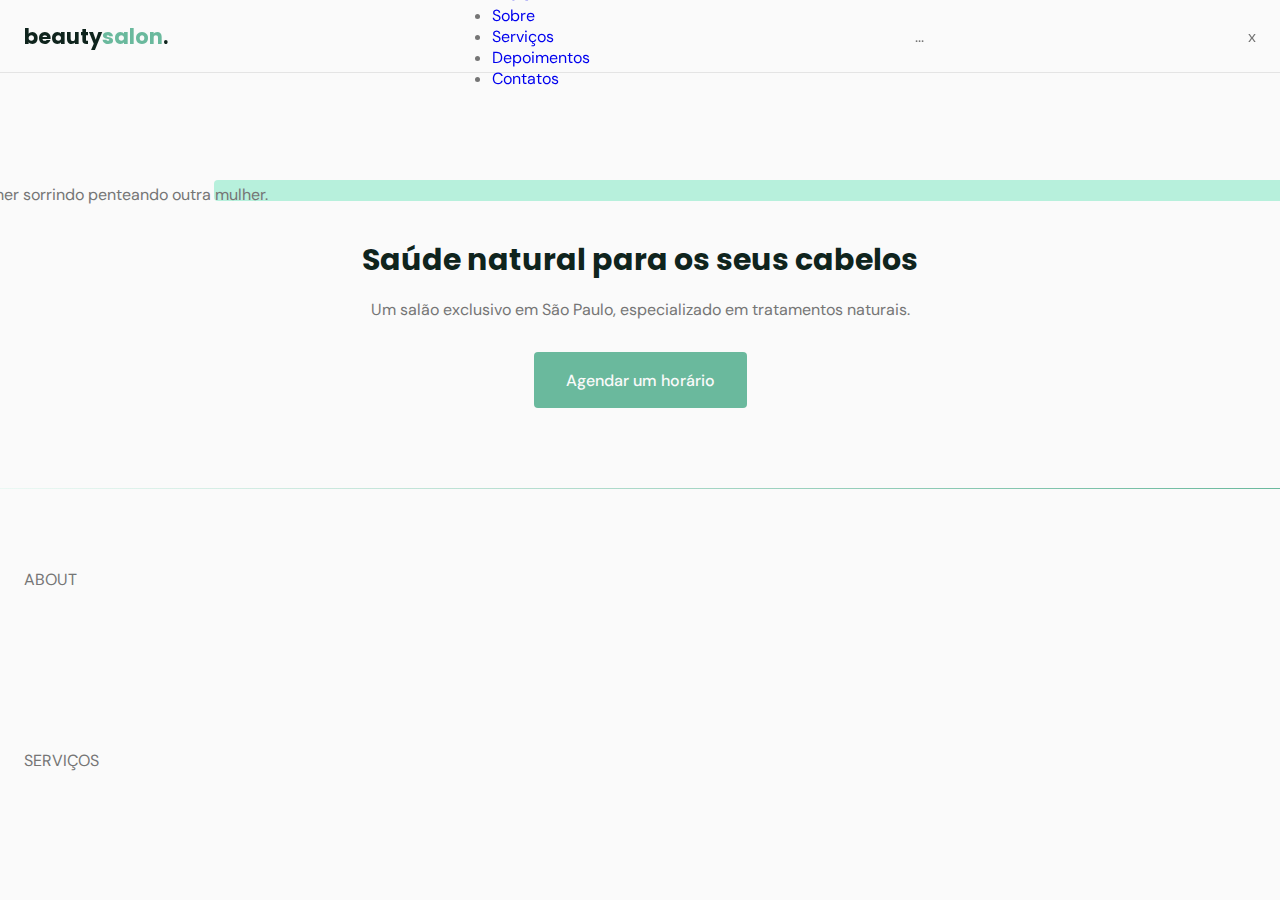
==== index.html @ db8ecf24 "start building the navigation menu" ====
<!DOCTYPE html>
<html lang="pt_BR">
<head>
    <!-- PAGE INFO -->
    <meta charset="UTF-8">
    <meta http-equiv="X-UA-Compatible" content="IE=edge">
    <meta name="viewport" content="width=device-width, initial-scale=1.0">
    <title>OriginSix</title>
    
    <!-- STYLE -->
    <link rel="preconnect" href="https://fonts.googleapis.com">
    <link rel="preconnect" href="https://fonts.gstatic.com" crossorigin>
    <link href="https://fonts.googleapis.com/css2?family=DM+Sans:wght@500;700&family=Poppins:wght@400;500;700&display=swap" rel="stylesheet">
    <link rel="stylesheet" href="style.css">
</head>
<body>
    
    <header id="header">
        <nav class="container">
            <a class="logo" href="#">beauty<span>salon</span>.</a>
            <!-- menu -->
            <div class="menu">
                <ul>
                    <li><a href="#home">Início</a></li>
                    <li><a href="#about">Sobre</a></li>
                    <li><a href="#services">Serviços</a></li>
                    <li><a href="#testimonials">Depoimentos</a></li>
                    <li><a href="#contact">Contatos</a></li>
                </ul>
            
            </div><!-- /menu --> 
            <div class="open">...</div>
            <div class="close">x</div>
            </nav>
    </header>

    <main>
        <section class="section" id="home">
            <div class="container grid">
                <div class="image">
                    <img src="https://images.unsplash.com/photo-1562322140-8baeececf3df?ixlib=rb-1.2.1&ixid=MnwxMjA3fDB8MHxzZWFyY2h8NHx8aGFpcmRyZXNzZXJ8ZW58MHx8MHx8&auto=format&fit=crop&w=500&q=60" alt="Mulher sorrindo penteando outra mulher.">
                </div>
        
                <div class="text">
                    <h1>Saúde natural para os seus cabelos</h1>
                    <p>Um salão exclusivo em São Paulo, especializado em tratamentos naturais.</p>
                    <a class="button" href="#">Agendar um horário</a>
                </div>
            </div>
        </section>

        <div class="divider-1"></div>

        <section class="section" id="about">
            <div class="container grid">ABOUT</div>
        </section>

        <section class="section" id="services">
            <div class="container grid">SERVIÇOS</div>
        </section>





    </main>

    <footer>

    </footer>

    <script src="main.js"></script>
</body>
</html>
---- style.css ----
/*============= RESET CSS ===========*/
* {
    margin: 0;
    padding: 0;
    box-sizing: border-box;
}

a {
    text-decoration: none;
}

img {
    width: 100%;
    height: auto;
}

/*============= VARIAVEIS ===========*/
:root {

    --header-hight: 4.5rem;

    /*==COLORS==*/
    --hue: 159;
    --base-color: hsl(var(--hue) 36% 57%);
    --base-color-second: hsl(var(--hue) 65% 83%);
    --base-color-alt: hsl(var(--hue) 57% 53%);
    --title-color: hsl(var(--hue) 41% 10%);
    --text-color: hsl(0 0% 46%);
    --text-color-light: hsl(0 0% 98%);
    --body-color: hsl(0 0% 98%);

}

/*============= BASE ===========*/
body {
    font: 400 1rem "DM Sans", sans-serif;
    color: var(--text-color);
    background: var(--body-color);
    -webkit-font-smoothing: antialiased;
}

h1 {
    font: 700 1.875rem "Poppins", sans-serif;
    color: var(--title-color);
    -webkit-font-smoothing: auto;
}

.button {
    background-color: var(--base-color);
    color: var(--text-color-light);
    height: 3.5rem;

    display: inline-flex;
    align-items: center;
    padding: 0 2rem;
    border-radius: 0.25rem;
    font: 500 1rem "DM Sans", sans-serif;
    transition: background 0.3s;
}

.button:hover {
    background: var(--base-color-alt);
}

.divider-1 {
    height: 1px;
    background: linear-gradient(
        270deg, hsl(var(--hue), 36%, 57%) 0%,
        hsla(var(--hue), 65%, 88%, 0.34) 100%
    );
}

/*============= LAYOUT ===========*/
.container {
    margin-left: 1.5rem;
    margin-right: 1.5rem;
}

.grid {
    display: grid;
    gap: 2rem;
}

.section {
    padding: 5rem 0;
}

#header {
    border-bottom: 1px solid #e4e4e4;
    margin-bottom: 2rem;
    display: flex;

    position: fixed;
    top: 0;
    left: 0;
    z-index: 100;
    background-color: var(--body-color);
    width: 100%;
}

main {
    margin-top: calc(var(--header-hight) + 2rem);
}

/*============= NAVIGATION ===========*/
nav {
    height: var(--header-hight);
    display: flex;
    justify-content: space-between;
    align-items: center;
    width: 100%;
}

/*============= LOGO ===========*/

.logo {
    font: 700 1.31rem "Poppins", sans-serif;
    color: var(--title-color);
}

.logo span {
    color: var(--base-color);
}

/*============= HOME ===========*/

#home {
    overflow: hidden;
}

#home .container {
    margin: 0;
}

#home .image {
    position: relative;
}

#home .image::before{
    content:'' ;
    height: 100%;
    width: 100%;
    background: var(--base-color-second);
    position: absolute;
    top: -18%;
    left: 16.7%;
    z-index: 0;
}

#home .image img {
    position: relative;
    right: 2.93rem;
}

#home .image img, #home .image::before {
    border-radius: 0.25rem;
}

#home .text {
    margin-left: 1.5rem;
    margin-right: 1.5rem;
    text-align: center;
}

#home .text h1 {
    margin-bottom: 1rem;
}


#home .text p {
    margin-bottom: 2rem;
}
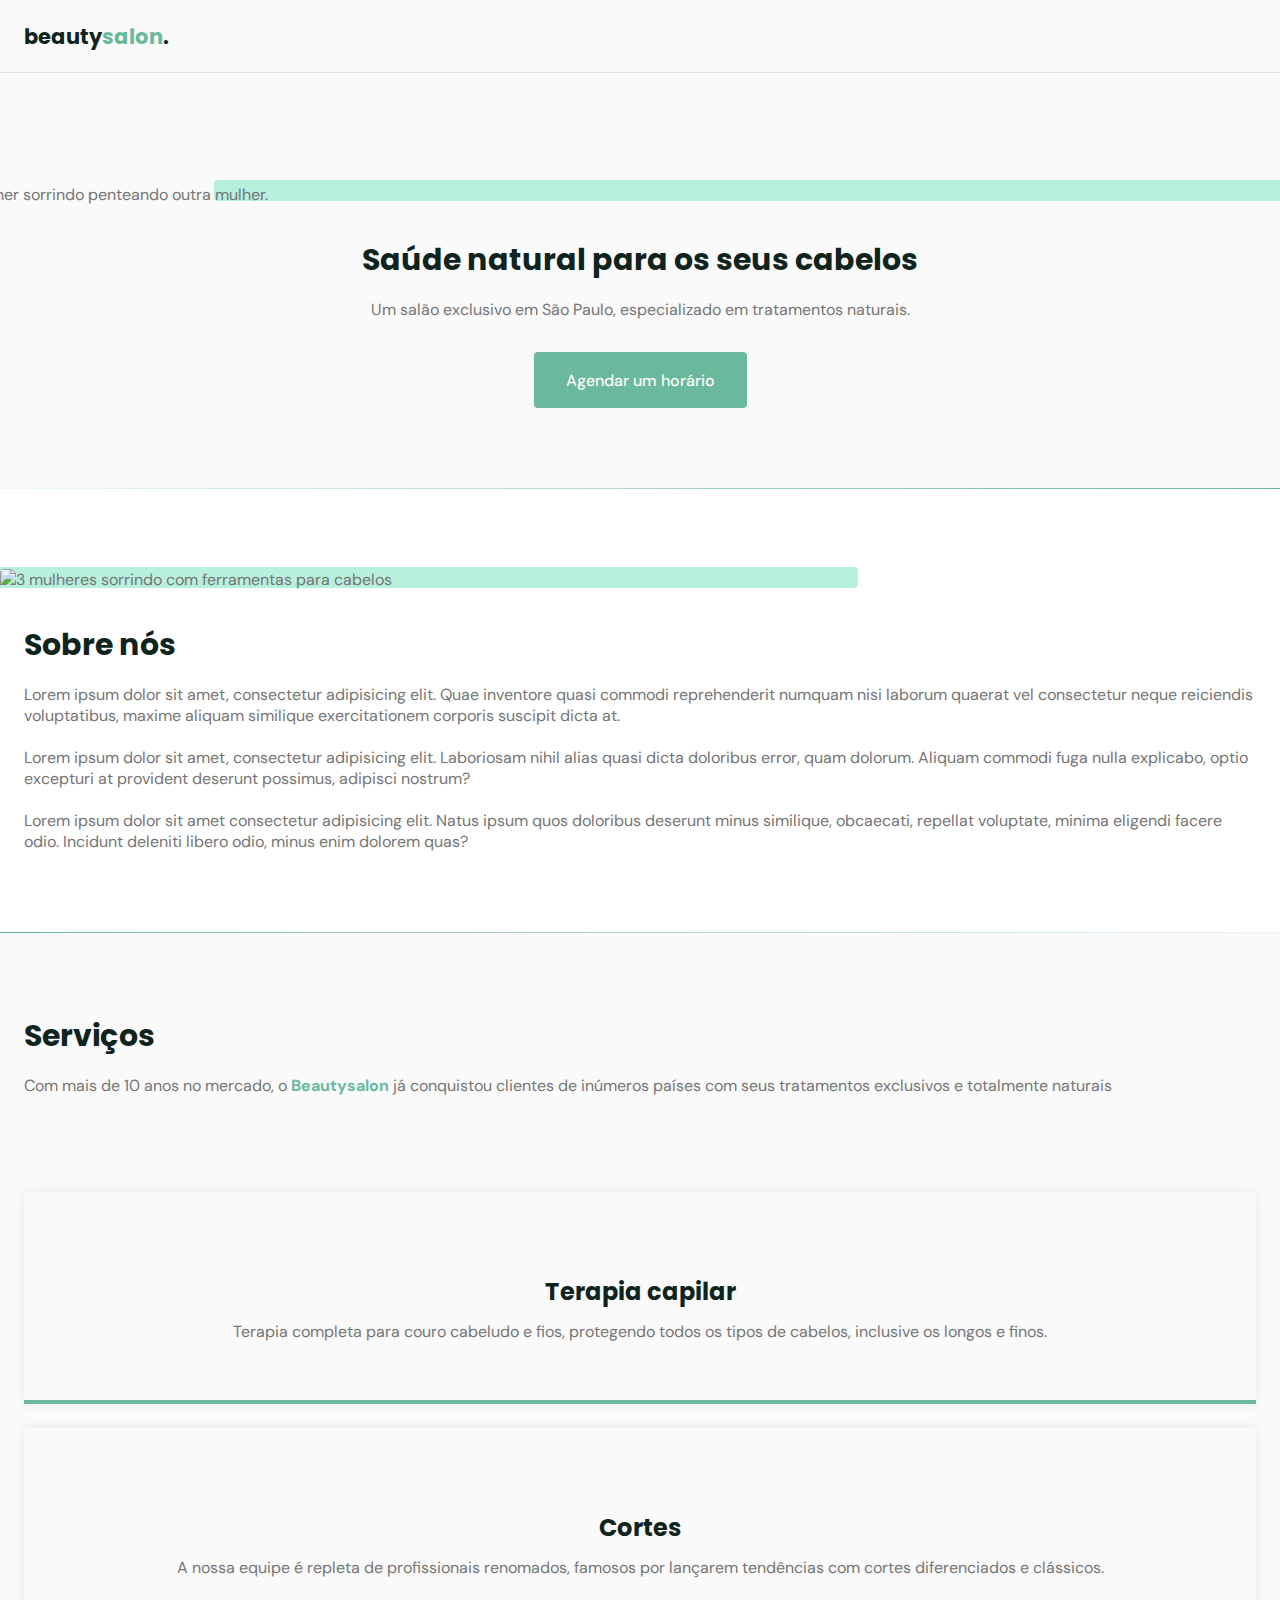
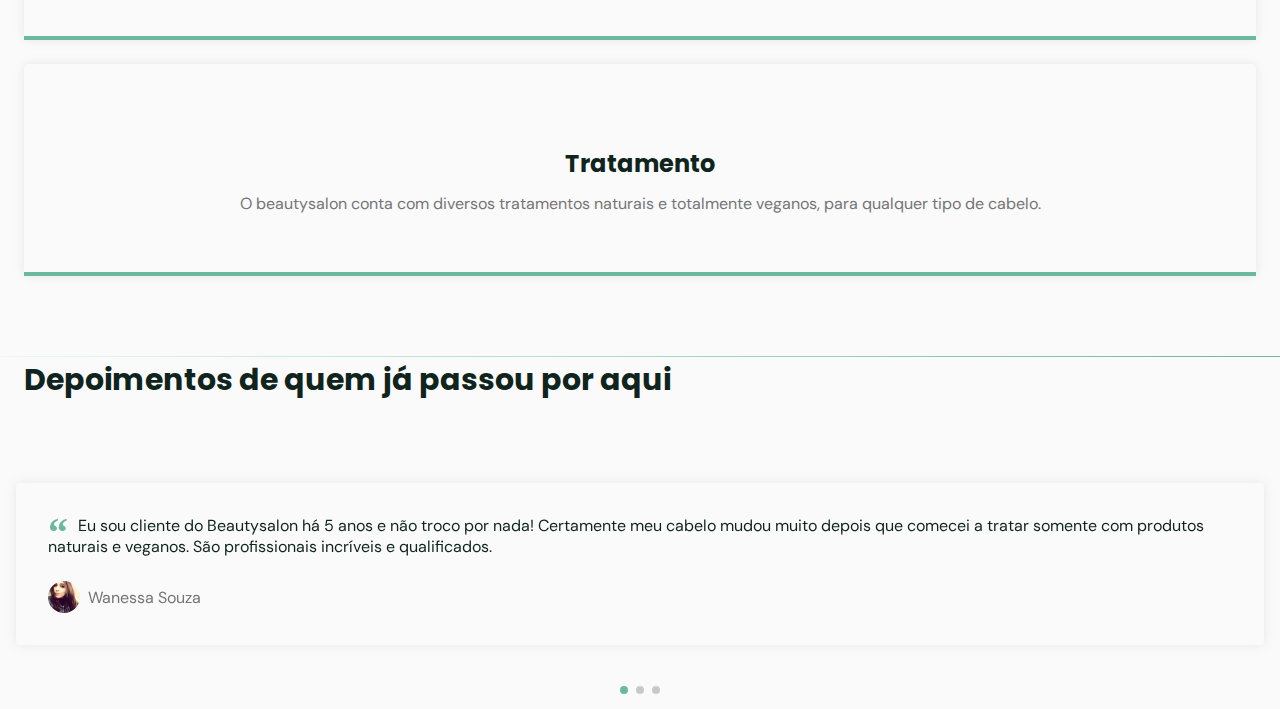
==== commit 37fdd99d: "Structured and stylized the testimonials section, added user photos and Swiper library for the testi" ====
--- a/index.html
+++ b/index.html
@@ -7,34 +7,44 @@
     <meta name="viewport" content="width=device-width, initial-scale=1.0">
     <title>OriginSix</title>
     
+    <!--ICONES-->
+    <link rel="stylesheet" href="assets/icons/style.css">
+
+    <!--SWIPER-->
+    <link rel="stylesheet" href="https://unpkg.com/swiper@8/swiper-bundle.min.css" />
+    
     <!-- STYLE -->
+    <link rel="stylesheet" href="style.css">
+
+    <!--FONTS-->
     <link rel="preconnect" href="https://fonts.googleapis.com">
     <link rel="preconnect" href="https://fonts.gstatic.com" crossorigin>
     <link href="https://fonts.googleapis.com/css2?family=DM+Sans:wght@500;700&family=Poppins:wght@400;500;700&display=swap" rel="stylesheet">
-    <link rel="stylesheet" href="style.css">
+
 </head>
 <body>
     
-    <header id="header">
+    <header id="header" class="">
         <nav class="container">
             <a class="logo" href="#">beauty<span>salon</span>.</a>
             <!-- menu -->
             <div class="menu">
-                <ul>
-                    <li><a href="#home">Início</a></li>
-                    <li><a href="#about">Sobre</a></li>
-                    <li><a href="#services">Serviços</a></li>
-                    <li><a href="#testimonials">Depoimentos</a></li>
-                    <li><a href="#contact">Contatos</a></li>
+                <ul class="grid">
+                    <li><a class="title" href="#home">Início</a></li>
+                    <li><a class="title" href="#about">Sobre</a></li>
+                    <li><a class="title" href="#services">Serviços</a></li>
+                    <li><a class="title" href="#testimonials">Depoimentos</a></li>
+                    <li><a class="title" href="#contact">Contatos</a></li>
                 </ul>
-            
-            </div><!-- /menu --> 
-            <div class="open">...</div>
-            <div class="close">x</div>
+            </div>
+            <!-- /menu --> 
+            <div class="toggle icon-menu"></div>
+            <div class="toggle icon-close"></div>
             </nav>
     </header>
 
     <main>
+        <!-- home -->
         <section class="section" id="home">
             <div class="container grid">
                 <div class="image">
@@ -42,25 +52,133 @@
                 </div>
         
                 <div class="text">
-                    <h1>Saúde natural para os seus cabelos</h1>
+                    <h2 class="title">Saúde natural para os seus cabelos</h2>
                     <p>Um salão exclusivo em São Paulo, especializado em tratamentos naturais.</p>
                     <a class="button" href="#">Agendar um horário</a>
                 </div>
             </div>
         </section>
+        <!-- /home -->
+        <div class="divider-1"></div>
+        <!-- about -->
+        <section class="section" id="about">
+            <div class="container grid">
+                <div class="image">
+                    <img src="https://images.unsplash.com/photo-1559599101-f09722fb4948?ixlib=rb-1.2.1&ixid=MnwxMjA3fDB8MHxzZWFyY2h8NXx8aGFpcmRyZXNzZXJ8ZW58MHx8MHx8&auto=format&fit=crop&w=500&q=60" alt="3 mulheres sorrindo com ferramentas para cabelos">
+                </div>
+                <div class="text">
+                    <h2 class="title">Sobre nós</h2>
+                    <p>
+                    Lorem ipsum dolor sit amet, consectetur adipisicing elit. Quae inventore quasi commodi reprehenderit numquam nisi laborum quaerat vel consectetur neque reiciendis voluptatibus, maxime aliquam similique exercitationem corporis suscipit dicta at.
+                    </p>
+                    <br>
+                    <p>
+                    Lorem ipsum dolor sit amet, consectetur adipisicing elit. Laboriosam nihil alias quasi dicta doloribus error, quam dolorum. Aliquam commodi fuga nulla explicabo, optio excepturi at provident deserunt possimus, adipisci nostrum?
+                    </p>
+                    <br>
+                    <p>
+                    Lorem ipsum dolor sit amet consectetur adipisicing elit. Natus ipsum quos doloribus deserunt minus similique, obcaecati, repellat voluptate, minima eligendi facere odio. Incidunt deleniti libero odio, minus enim dolorem quas?
+                    </p>
+                </div>
+            </div>
+        </section>
+        <!-- /about -->
+        <div class="divider-2"></div>
+        <!-- services -->
+        <section class="section" id="services">
+            <div class="container grid">
+                <header>
+                    <h2 class="title">Serviços</h2>
+                    <p>
+                    Com mais de 10 anos no mercado, o <strong>Beautysalon</strong> já conquistou clientes de inúmeros países com seus tratamentos exclusivos e totalmente naturais
+                    </p>
+                </header>
+                <div class="cards grid">
+                    <div class="card">
+                        <i class="icon-woman-hair"></i>
+                        <h3 class="title">Terapia capilar</h3>
+                        <p>
+                        Terapia completa para couro cabeludo e fios, protegendo todos os tipos de cabelos, inclusive os longos e finos.
+                        </p>
+                    </div>
+                    <div class="card">
+                        <i class="icon-trim"></i>
+                        <h3 class="title">Cortes</h3>
+                        <p>
+                        A nossa equipe é repleta de profissionais renomados, famosos por lançarem tendências com cortes diferenciados e clássicos.
+                        </p>
+                    </div>
+                    <div class="card">
+                        <i class="icon-cosmetic"></i>
+                        <h3 class="title">Tratamento</h3>
+                        <p>
+                        O beautysalon conta com diversos tratamentos naturais e totalmente veganos, para qualquer tipo de cabelo.
+                        </p>
+                    </div>
+                </div>
+            </div>
+        </section>
+        <!-- /services -->
+        <div class="divider-1"></div>
+        <!--testimonials--> 
+        <secction class="section" id="testimonials">
+            <div class="container">
+                <header>
+                    <h2 class="title">Depoimentos de quem já passou por aqui</h2>
+                </header>
+                <div class="testimonials swiper">
+                    <div class="swiper-wrapper">
 
-        <div class="divider-1"></div>
+                        <div class="testimonial swiper-slide">
+                            <blockquote>
+                                <p>
+                                    <span>&ldquo;</span>
+                                    Eu sou cliente do Beautysalon há 5 anos e não troco por nada! Certamente meu cabelo mudou muito depois que comecei a tratar somente com produtos naturais e veganos. São profissionais incríveis e qualificados. 
+                                </p>
+                                <cite>
+                                    <img src="assets/photos/57.jpg" alt="Foto de Wanessa Souza">
+                                    Wanessa Souza
+                                </cite>
+                            </blockquote>
+                        </div>
+    
+                        <div class="testimonial swiper-slide">
+                            <blockquote>
+                                <p>
+                                    <span>&ldquo;</span>
+                                    Eu sou cliente do Beautysalon há 5 anos e não troco por nada! Certamente meu cabelo mudou muito depois que comecei a tratar somente com produtos naturais e veganos. São profissionais incríveis e qualificados. 
+                                </p>
+                                <cite>
+                                    <img src="assets/photos/65.jpg" alt="Foto de Valeska Sabris">
+                                    Valeska Sabris
+                                </cite>
+                            </blockquote>
+                        </div>
+    
+                        <div class="testimonial swiper-slide">
+                            <blockquote>
+                                <p>
+                                    <span>&ldquo;</span>
+                                    Eu sou cliente do Beautysalon há 5 anos e não troco por nada! Certamente meu cabelo mudou muito depois que comecei a tratar somente com produtos naturais e veganos. São profissionais incríveis e qualificados. 
+                                </p>
+                                <cite>
+                                    <img src="assets/photos/90.jpg" alt="Foto de Franciele Venega">
+                                    Suzane Venega
+                                </cite>
+                            </blockquote>
+                        </div>
 
-        <section class="section" id="about">
-            <div class="container grid">ABOUT</div>
-        </section>
+                    </div>
 
-        <section class="section" id="services">
-            <div class="container grid">SERVIÇOS</div>
-        </section>
+                <!-- If we need pagination -->
+                <div class="swiper-pagination"></div>
+                </div>
+            </div>
+        </secction>
+        <!--/testimonials-->
 
-
-
+        <!--contact-->
+        <!--/contact-->
 
 
     </main>
@@ -69,6 +187,10 @@
 
     </footer>
 
+    <!--swiper.js-->
+    <script src="https://unpkg.com/swiper@8/swiper-bundle.min.js"></script>
+
+    <!--main.js-->
     <script src="main.js"></script>
 </body>
 </html>--- a/style.css
+++ b/style.css
@@ -5,6 +5,10 @@
     box-sizing: border-box;
 }
 
+ul {
+    list-style: none;
+}
+
 a {
     text-decoration: none;
 }
@@ -16,11 +20,11 @@
 
 /*============= VARIAVEIS ===========*/
 :root {
-
     --header-hight: 4.5rem;
 
-    /*==COLORS==*/
+    /* COLORS */
     --hue: 159;
+    /*HSL color mode */
     --base-color: hsl(var(--hue) 36% 57%);
     --base-color-second: hsl(var(--hue) 65% 83%);
     --base-color-alt: hsl(var(--hue) 57% 53%);
@@ -32,14 +36,19 @@
 }
 
 /*============= BASE ===========*/
+html {
+    scroll-behavior: smooth;
+}
+
 body {
     font: 400 1rem "DM Sans", sans-serif;
     color: var(--text-color);
     background: var(--body-color);
     -webkit-font-smoothing: antialiased;
-}
-
-h1 {
+    scroll-behavior: smooth;
+}
+
+.title {
     font: 700 1.875rem "Poppins", sans-serif;
     color: var(--title-color);
     -webkit-font-smoothing: auto;
@@ -65,8 +74,16 @@
 .divider-1 {
     height: 1px;
     background: linear-gradient(
-        270deg, hsl(var(--hue), 36%, 57%) 0%,
-        hsla(var(--hue), 65%, 88%, 0.34) 100%
+        270deg, hsl(var(--hue), 36%, 57%),
+        hsla(var(--hue), 65%, 88%, 0.34)
+    );
+}
+
+.divider-2 {
+    height: 1px;
+    background: linear-gradient(
+        270deg, hsla(var(--hue), 65%, 88%, 0.34),
+        hsl(var(--hue), 36%, 57%)
     );
 }
 
@@ -83,6 +100,18 @@
 
 .section {
     padding: 5rem 0;
+}
+
+.section .title{
+    margin-bottom: 1rem;
+}
+
+.section header {
+    margin-bottom: 4rem;
+}
+
+.section header strong{
+    color: var(--base-color);
 }
 
 #header {
@@ -98,9 +127,24 @@
     width: 100%;
 }
 
+#header.scroll {
+    box-shadow: 0 0 12px rgba(0, 0, 0, 0.15) ;
+}
+
 main {
     margin-top: calc(var(--header-hight) + 2rem);
 }
+
+/*============= LOGO ===========*/
+.logo {
+    font: 700 1.31rem "Poppins", sans-serif;
+    color: var(--title-color);
+}
+
+.logo span {
+    color: var(--base-color);
+}
+
 
 /*============= NAVIGATION ===========*/
 nav {
@@ -111,19 +155,98 @@
     width: 100%;
 }
 
-/*============= LOGO ===========*/
-
-.logo {
-    font: 700 1.31rem "Poppins", sans-serif;
-    color: var(--title-color);
-}
-
-.logo span {
-    color: var(--base-color);
+nav ul li {
+    text-align: center;
+}
+
+nav ul li a {
+    transition: color 0.2s;
+    position: relative;
+}
+
+nav ul li a:hover {
+    color: var(--base-color);
+}
+
+nav ul li a::after {
+    content: "";
+    width: 0%;
+    height: 2px;
+    background: var(--base-color);
+    
+    position: absolute;
+    left: 0;
+    bottom: -1.5rem;
+
+    transition: width 0.2s;
+}
+
+nav ul li a:hover::after {
+    width: 100%;
+}
+
+nav .menu {
+    opacity: 0;
+    visibility: hidden;
+    top: -20rem;
+    transition: 0.2s;
+}
+
+nav .menu ul {
+    display: none;
+}
+
+/*============ MOSTRAR MENU ========*/
+nav.show .menu {
+    opacity: 1;
+    visibility: visible;
+    
+    background: var(--body-color);
+
+    height: 100vh;
+    width: 100vw;
+
+    position: fixed;
+    top: 0;
+    left: 0;
+
+    display: grid;
+    place-content: center;
+}
+
+nav.show .menu ul {
+    display: grid;
+}
+
+nav.show ul.grid {
+    gap: 4rem;
+}
+
+/*=========TOOGLE MENU=======*/
+.toggle {
+    color: var(--base-color);
+    font-size: 1.5rem;
+    cursor: pointer;
+}
+
+nav .icon-close {
+    visibility: hidden;
+    opacity: 0;
+
+    position: absolute;
+    top: -1.5rem;
+    right: 1.5rem;
+
+    transition: 0.2s;
+}
+
+nav.show div.icon-close {
+    visibility: visible;
+    opacity: 1;
+    top: 1.5rem;
 }
 
 /*============= HOME ===========*/
-
 #home {
     overflow: hidden;
 }
@@ -142,7 +265,7 @@
     width: 100%;
     background: var(--base-color-second);
     position: absolute;
-    top: -18%;
+    top: -16.8%;
     left: 16.7%;
     z-index: 0;
 }
@@ -152,7 +275,8 @@
     right: 2.93rem;
 }
 
-#home .image img, #home .image::before {
+#home .image img, 
+#home .image::before {
     border-radius: 0.25rem;
 }
 
@@ -171,3 +295,129 @@
     margin-bottom: 2rem;
 }
 
+/*============= ABOUT ===========*/
+#about {
+    background: white;
+}
+
+#about .container {
+    margin: 0;
+}
+
+#about .image {
+    position: relative;
+}
+
+#about .image::before{
+    content:'' ;
+    height: 100%;
+    width: 100%;
+    background: var(--base-color-second);
+    position: absolute;
+    top: -8.3%;
+    left: -33%;
+    z-index: 0;
+}
+
+#about .image img {
+    position: relative;
+}
+
+#about .image img, 
+#about .image::before {
+    border-radius: 0.25rem;
+}
+
+#about .text {
+    margin-left: 1.5rem;
+    margin-right: 1.5rem;
+}
+
+/*============= SERVICES ===========*/
+.cards.grid {
+    gap: 1.5rem;
+}
+
+.card {
+    padding: 3.625rem 2rem;
+    box-shadow: 0px 0px 12px rgba(0, 0 , 0, 0.08);
+    border-bottom: 00.25rem solid var(--base-color);
+    border-radius: 0.25rem 0.25rem 0 0;
+    text-align: center;
+}
+
+.card i {
+    display: block;
+    margin-bottom: 1.5rem;
+    font-size: 5rem;
+    color: var(--base-color);
+}
+
+.card .title{
+    font-size: 1.5rem;
+    margin-bottom: 0.75rem;
+}
+
+
+/*============= TESTIMONIALS ===========*/
+#testimonials {
+    background: white;
+}
+
+#testimonials .container {
+    margin-left: 0;
+    margin-right: 0;
+}
+
+#testimonials header{
+    margin-left: 1.5rem;
+    margin-right: 1.5rem;
+    margin-bottom: 0;
+}
+
+#testimonials blockquote {
+    padding: 2rem;
+    box-shadow: 0px 0px 12px rgba(0, 0 , 0, 0.08);
+    border-radius: 0.25rem;
+}
+
+#testimonials blockquote p {
+    position: relative;
+    text-indent: 1.875rem;
+    margin-bottom: 1.5rem;
+    color: var(--title-color)
+}
+
+#testimonials blockquote p span {
+    font: 700 2.5rem serif;
+    position: absolute;
+    top:  -0.375rem;
+    left: -1.875rem;
+    color: var(--base-color);
+}
+
+#testimonials cite {
+    display: flex;
+    align-items: center;
+    font-style: normal;
+}
+
+#testimonials cite img {
+    width: 2rem;
+    height: 2rem;
+    object-fit: cover;
+
+    clip-path: circle();
+    margin-right: 0.5rem;
+}
+
+
+/* swiper */
+.swiper-slide {
+    height: auto;
+    padding: 4rem 1rem;
+}
+
+.swiper-pagination-bullet-active {
+    background: var(--base-color);
+}
